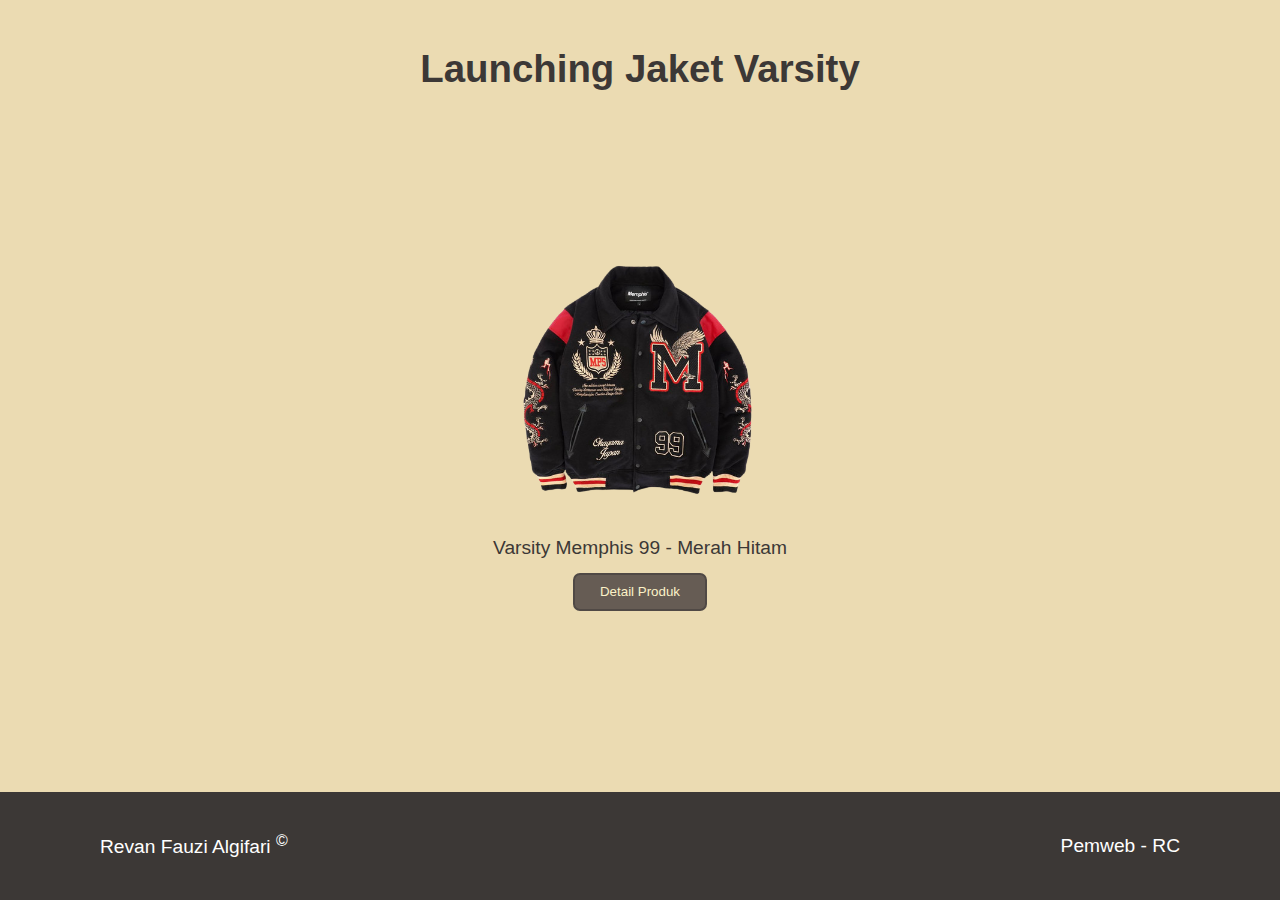
==== task_2/index.html @ 3278496c "initial commit" ====
<html lang="id">
<head>
    <meta charset="UTF-8">
    <meta name="viewport" content="width=device-width, initial-scale=1.0">
    <link rel="stylesheet" type="text/css" href="./styles.css">
    <title>Homepage</title>
</head>
<body>
    <div class="container">
        <h1 class="header">Launching Jaket Varsity</h1>
        <div class="product">
            <img src="dummy.png" alt="Jaket Varsity Hitam Merah" class="preview">
            <form action="action.html" method="get" id="detail">
                <label>Varsity Memphis 99 - Merah Hitam</label>
                <input type="hidden" name="produk" value="Varsity Hitam Merah">
                <input type="submit" value="Detail Produk" id="tombol">
            </form>
        </div>
    </div>
    <footer>
        <p>Revan Fauzi Algifari <sup>&copy;</sup></p>
        <p>Pemweb - RC</p>
    </footer>
</body>
</html>
---- task_2/styles.css ----
* {
    box-sizing: border-box;
    line-height: 1.5;
}

body {
    color: #3c3836;
    font-size: 1.2rem;
    background-color: #ebdbb2;
    font-weight: 300;
    font-family: sans-serif;
}

.container {
    margin:  auto;
    max-height: 480px;
    max-width: 640px;
}

.header {
    margin: 40px auto;
    margin-bottom: 0px;
    text-align: center;
}

.product {
    display: flex;
    flex-direction: column;
    align-items: center;
    position: absolute;
    left: 50%;
    top: 48%;
    transform: translate(-50%, -50%);
}

.preview {
    max-width: 300px;
    height: auto;
    transition: transform 0.5s ease-out;
}

.preview:hover {
    transform: scale(1.2);
}

#detail {
    align-items: center;
    display: flex;
    flex-direction: column;
    gap: 10px;
}

#tombol {
    background-color: #665c54;
    padding: 7px 25px;
    color:  #fbf1c7;
    border: 2px solid #504945;
    border-radius: 7px;
}

#tombol:hover {
    background-color: #cc241d;
}

footer {
    padding: 22px 100px;
    max-height: 12vh;
    width: 100vw;
    position: absolute;
    bottom: 0;
    left: 0;
    color: white;
    background-color: #3c3836;
    justify-content: space-between;
    align-items: center;
    display: flex;
}
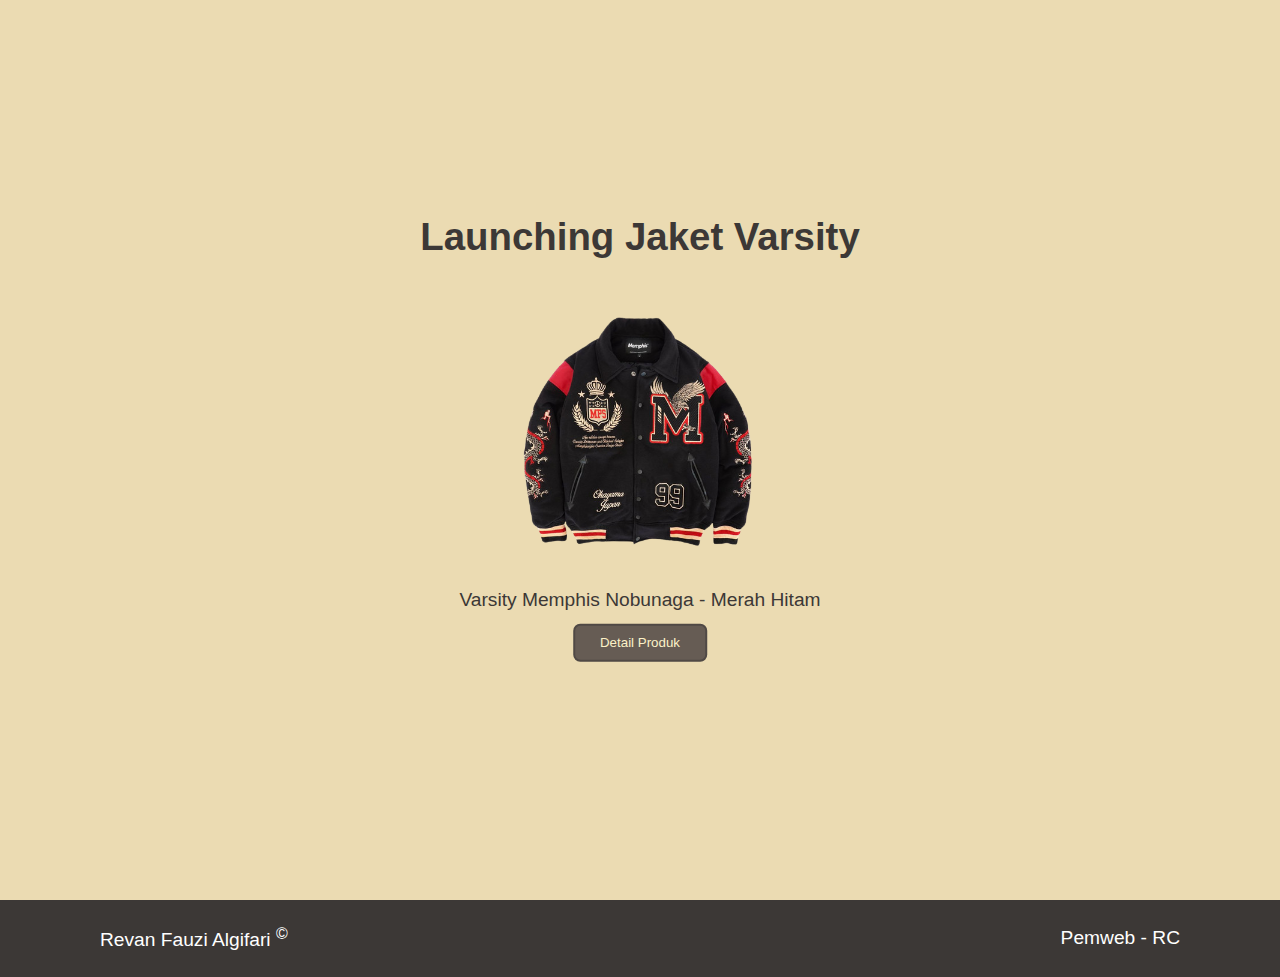
==== commit f221d013: "Reformatting" ====
--- a/task_2/index.html
+++ b/task_2/index.html
@@ -7,14 +7,16 @@
 </head>
 <body>
     <div class="container">
-        <h1 class="header">Launching Jaket Varsity</h1>
-        <div class="product">
-            <img src="dummy.png" alt="Jaket Varsity Hitam Merah" class="preview">
-            <form action="action.html" method="get" id="detail">
-                <label>Varsity Memphis 99 - Merah Hitam</label>
-                <input type="hidden" name="produk" value="Varsity Hitam Merah">
-                <input type="submit" value="Detail Produk" id="tombol">
-            </form>
+        <div class="content-wrap">
+            <h1 class="header">Launching Jaket Varsity</h1>
+            <div class="product">
+                <img src="dummy.png" alt="Jaket Varsity Hitam Merah" class="preview">
+                <form action="action.html" method="get" id="detail">
+                    <label>Varsity Memphis Nobunaga - Merah Hitam</label>
+                    <input type="hidden" name="produk" value="Memphis Nobunaga">
+                    <input type="submit" value="Detail Produk" id="tombol">
+                </form>
+            </div>
         </div>
     </div>
     <footer>
--- a/task_2/styles.css
+++ b/task_2/styles.css
@@ -1,6 +1,7 @@
 * {
     box-sizing: border-box;
     line-height: 1.5;
+    margin: 0;
 }
 
 body {
@@ -12,14 +13,21 @@
 }
 
 .container {
-    margin:  auto;
-    max-height: 480px;
+    position: relative;
+    min-height: 100vh;
+}
+
+.content-wrap {
     max-width: 640px;
+    position: absolute;
+    top: 50%;
+    left: 50%;
+    transform: translate(-50%, -50%);
+    padding-bottom: 50px;
 }
 
 .header {
-    margin: 40px auto;
-    margin-bottom: 0px;
+    margin: 20px;
     text-align: center;
 }
 
@@ -27,10 +35,6 @@
     display: flex;
     flex-direction: column;
     align-items: center;
-    position: absolute;
-    left: 50%;
-    top: 48%;
-    transform: translate(-50%, -50%);
 }
 
 .preview {
@@ -50,6 +54,16 @@
     gap: 10px;
 }
 
+#specs {
+    padding: 20px;
+    border-radius: 25px;
+    border: 2px solid black;
+}
+
+#specs td:first-child {
+    font-weight: 600;
+}
+
 #tombol {
     background-color: #665c54;
     padding: 7px 25px;
@@ -64,11 +78,6 @@
 
 footer {
     padding: 22px 100px;
-    max-height: 12vh;
-    width: 100vw;
-    position: absolute;
-    bottom: 0;
-    left: 0;
     color: white;
     background-color: #3c3836;
     justify-content: space-between;
